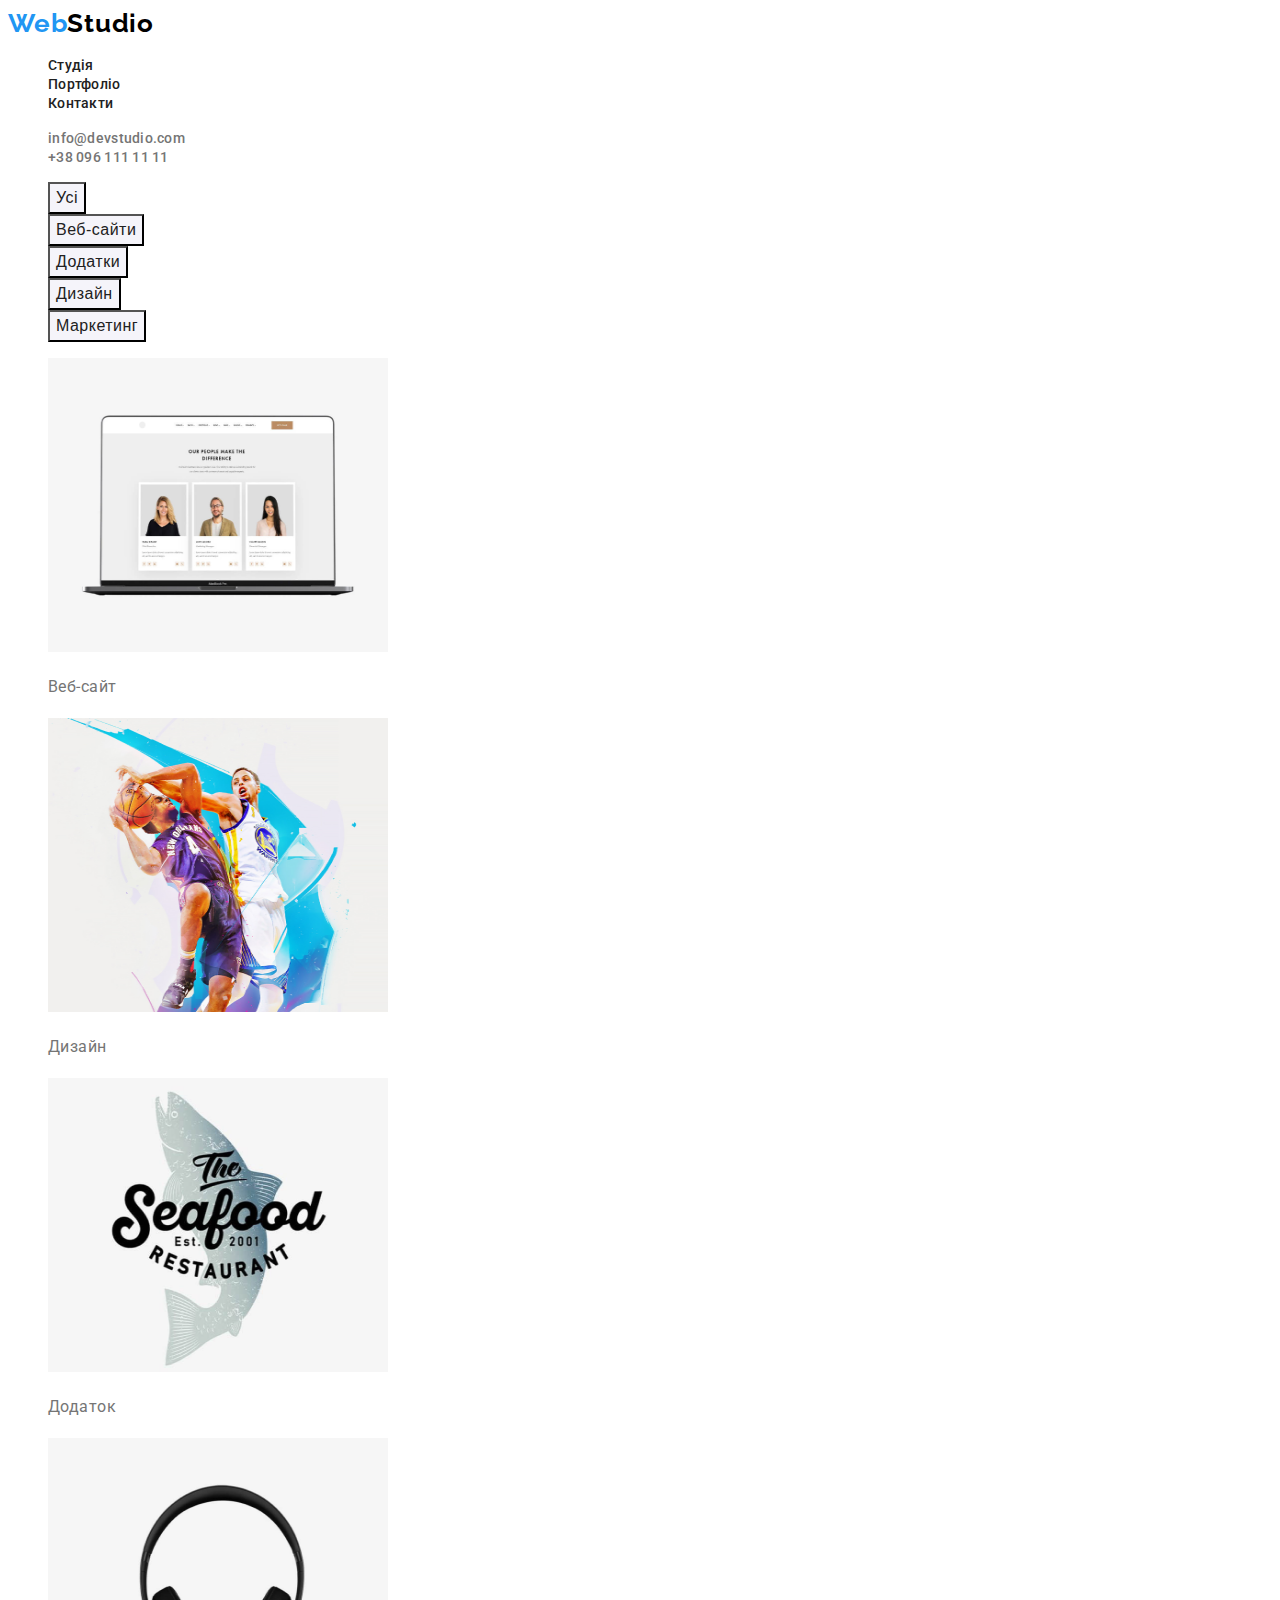
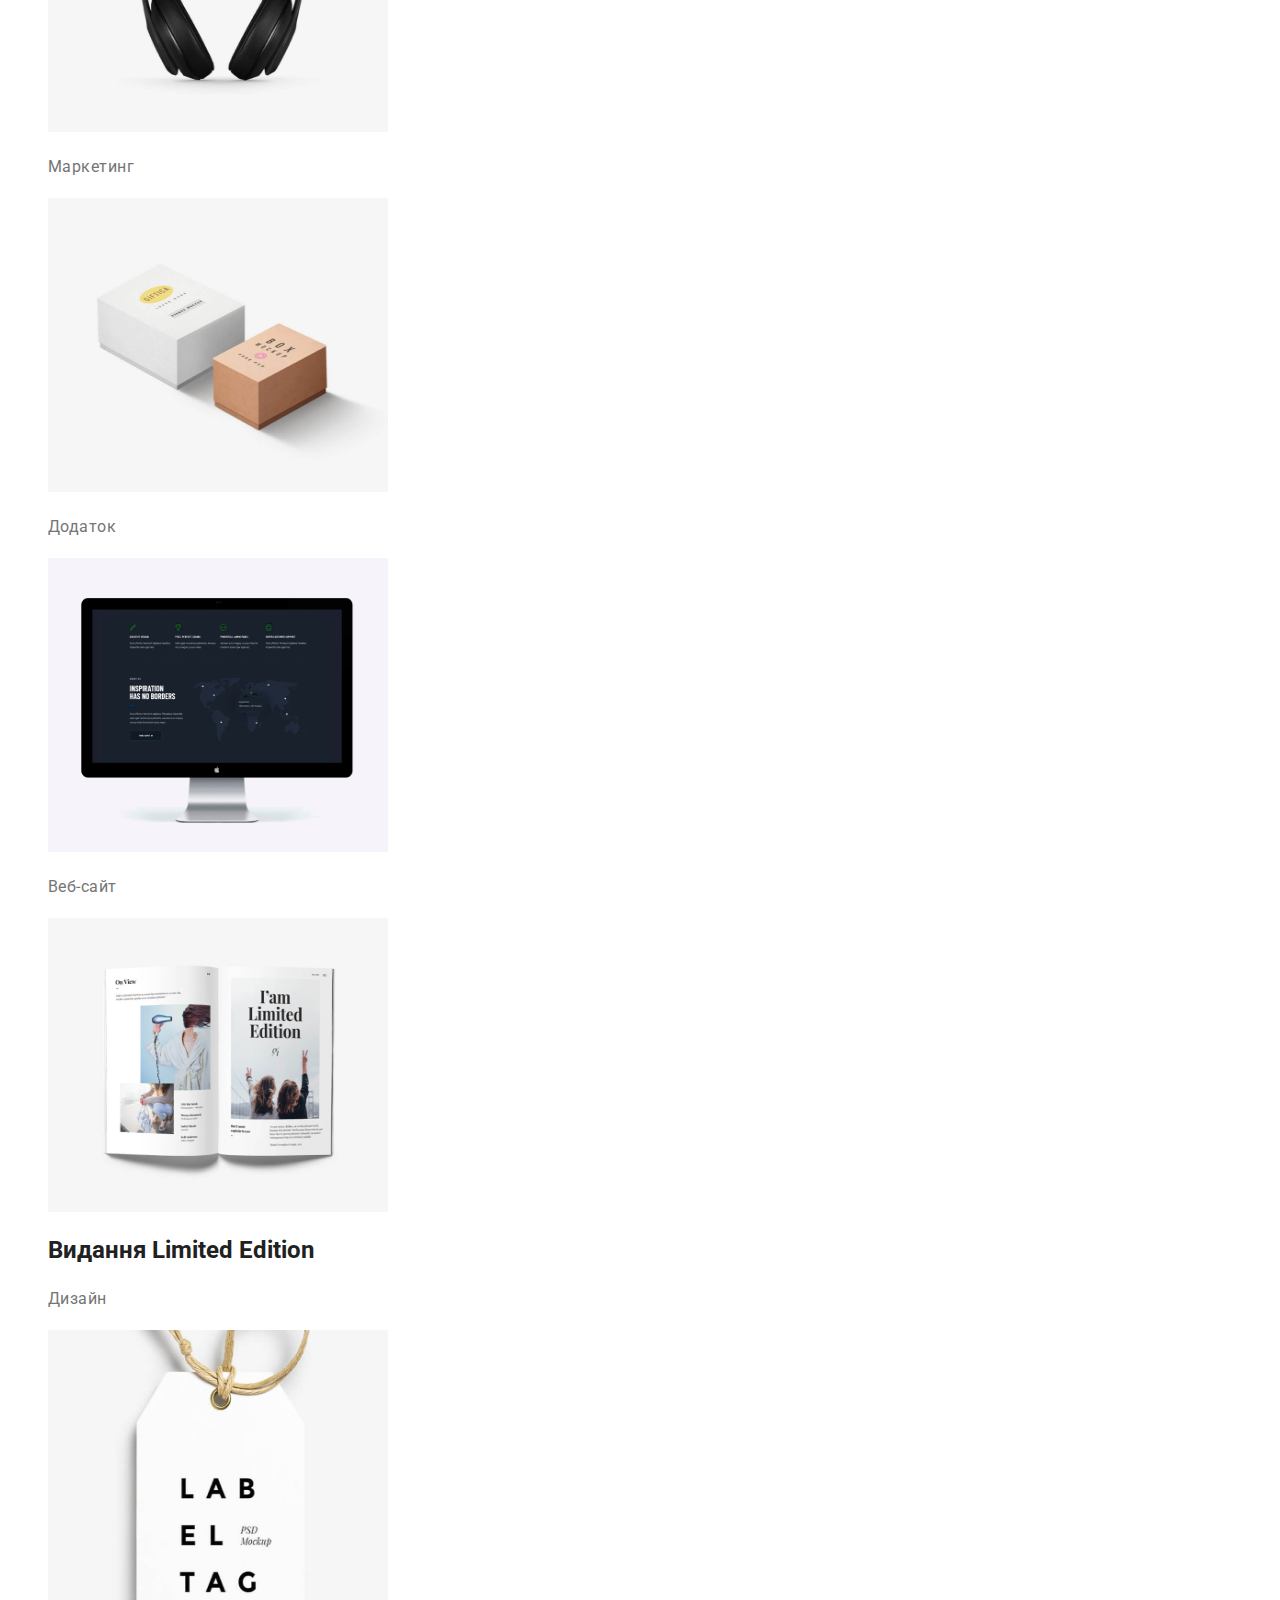
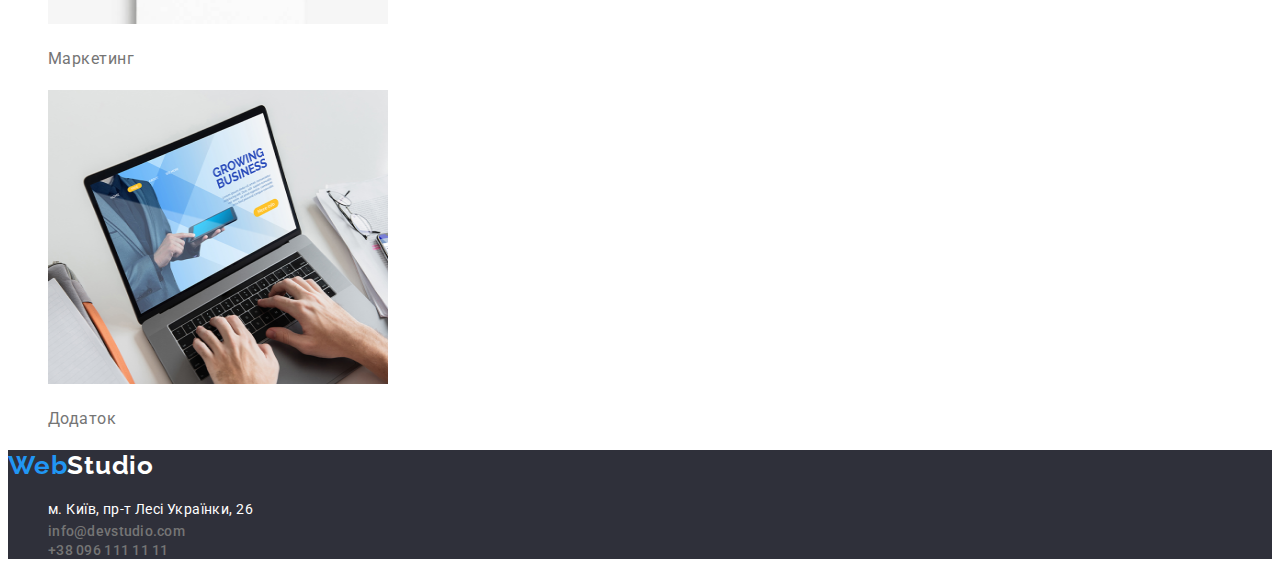
==== portfolio.html @ e8f5bea4 "додана домашка 2" ====
<!DOCTYPE html>
<html lang="en">
<head>
    <meta charset="UTF-8">
    <meta http-equiv="X-UA-Compatible" content="IE=edge">
    <meta name="viewport" content="width=device-width, initial-scale=1.0">
    <title>Портфоліо</title>
    <!-- fonts -->
    <link rel="preconnect" href="https://fonts.googleapis.com">
    <link rel="preconnect" href="https://fonts.gstatic.com" crossorigin>
    <link href="https://fonts.googleapis.com/css2?family=Raleway:wght@700&family=Roboto:wght@400;500;700;900&display=swap" rel="stylesheet">
    <link rel="stylesheet" href="./css/styles.css">
</head>
<body>
    <header class="header">
        <a href="https://google.com" class="logo"> <span class="logo-special">Web</span>Studio</a>

<nav>
    <ul class="nav">
    <li class="nav-item"><a href="./index.html" class="nav-link">Студія</a></li>
    <li class="nav-item"><a href="./portfolio.html" class="nav-link">Портфоліо</a></li>
    <li class="nav-item"><a href="#Портфоліо" class="nav-link">Контакти</a></li>
</ul>
</nav>
<ul>
    <li class="contact-item"><a href="mailto:info@devstudio.com" class="contact">info@devstudio.com</a></li>
    <li class="contact-item"><a href="tel:+380961111111" class="contact">+38 096 111 11 11</a></li>
</ul>
    </header>

    <!--кнопки портфолио -->
<main>
<h1 class="portfolio-title">portfolio</h1>
<section>
    <ul class="portfolio-btn-list">
        <li> <button type="button" class="portfolio-btn" >Усі</button></li>
        <li> <button type="button" class="portfolio-btn" >Веб-сайти</button></li>
        <li> <button type="button" class="portfolio-btn" >Додатки</button></li>
        <li> <button type="button" class="portfolio-btn" >Дизайн</button></li>
        <li> <button type="button" class="portfolio-btn" >Маркетинг</button></li>
    </ul>

    <!-- список елементів порфоліо -->
    <ul class="portfolio-list">
        <li> <img src="./image/portfolio/img-pf-1.png" alt="ноубук зі списком працівників"
        width="340"
        height="294">
        <h2 class="portfolio-title">Технокряк</h2>
        <p class="portfolio-text">Веб-сайт</p>
    </li>
    <li> <img src="./image/portfolio/img-pf-2.png" alt="графіті, на якому грають в баскетдол"
        width="340"
        height="294">
        <h2 class="portfolio-title">Постер New Orlean vs Golden Star</h2>
        <p class="portfolio-text">Дизайн</p>
    </li>
    <li> <img src="./image/portfolio/img-pf-3.png" alt="логотив ресторану"
        width="340"
        height="294">
        <h2 class="portfolio-title">Ресторан Seafood</h2>
        <p class="portfolio-text">Додаток</p>
    </li>
    <li> <img src="./image/portfolio/img-pf-4.png" alt="зображення навушників"
        width="340"
        height="294">
        <h2 class="portfolio-title">Проєкт Prime</h2>
        <p class="portfolio-text">Маркетинг</p>
    </li>
    <li> <img src="./image/portfolio/img-pf-5.png" alt="зображення коробок"
        width="340"
        height="294">
        <h2 class="portfolio-title">Проєкт Boxes</h2>
        <p class="portfolio-text">Додаток</p>
    </li>
    <li> <img src="./image/portfolio/img-pf-6.png" alt="зображення монтітору"
        width="340"
        height="294">
        <h2 class="portfolio-title">Inspiration has no Borders</h2>
        <p class="portfolio-text">Веб-сайт</p>
    </li>
    <li> <img src="./image/portfolio/img-pf-7.png" alt="зображення відкритої книги"
        width="340"
        height="294">
        <h2>Видання Limited Edition</h2>
        <p class="portfolio-text">Дизайн</p>
    </li>
    <li> <img src="./image/portfolio/img-pf-8.png" alt="зображення рекламної бірки компанії"
        width="340"
        height="294">
        <h2 class="portfolio-title">Проєкт LAB</h2>
        <p class="portfolio-text">Маркетинг</p>
    </li>
    <li> <img src="./image/portfolio/img-pf-9.png" alt="зображення ноутбуку, на якому друкують текст"
        width="340"
        height="294">
        <h2 class="portfolio-title">Growing Business</h2>
        <p class="portfolio-text">Додаток</p>
    </li>
    </ul>
</section>
</main>

<footer class="footer">
         <a href="https://google.com" class="footer-logo"> <span class="footer-logo-special">Web</span>Studio</a>
        <address>
            <ul>
                <li class="adress-link"><a href="https://goo.gl/maps/S9NoAvMrSEG1ty5cA" target="_blank" rel="noopener noreferrer" class="adress">м. Київ, пр-т Лесі Українки, 26</a>
                </li>
                <li class="contact-item"><a href="mailto:info@devstudio.com" class="contact">info@devstudio.com</a>
                </li>
                <li class="contact-item"><a href="tel:+380961111111" class="contact">+38 096 111 11 11</a>
                </li>
            </ul>
        </address>
    </footer>
</body>
</html>
---- css/styles.css ----
/* main-tx-color: #212121 */
/* main-font: Roboto */
/* цвет фона #FFFFFF */
/* вторичный цвет фона #F5F4FA */
/* цвет основного текста #212121 */
/* цвет второстепенного текста #757575 */
/* акцент #2196F3 */
/* main font */

:root{
    --main-fonts:Roboto, sans-serif;
    --main-text-color:#212121;
    --secondary-text-color:#757575;
    --accent-color:#2196F3;
    --background-color:#ffffff;
    --secondary-background-color:#F5F4FA;
    --background-accent-color: #2F303A;
}


body {
    font-family: var(--main-fonts);
    color: var(--main-text-color);
    background-color: var(--background-color);
}

/* header */
.header {
}

.logo {
    text-decoration: none;
    font-family: Raleway;
    font-weight: 700;
    font-size: 26px;
    line-height: 31px;
    letter-spacing: 0.03em;
    color: #000000;
}
.logo-special {
    color: var(--accent-color);

}

.nav-item {
    list-style-type:none;
}

.nav-link {
    color: var(--main-text-color);
    text-decoration: none;
    font-weight: 500;
    font-size: 14px;
    line-height: 16px;
    letter-spacing: 0.02em;    
}

.nav-link:hover, :focus {
    color: var(--accent-color);
}

.contact-item {
    list-style-type: none;
}

.contact {
    color: var(--secondary-text-color);
    text-decoration: none;
    font-style: normal;
    font-weight: 500;
    font-size: 14px;
    line-height: 16px;
    letter-spacing: 0.02em;


}

.contact:hover, :focus {
    color: var(--accent-color);
}

/* hero */
.section-hero {
    background-color: var(--background-accent-color);
}

.hero-text {
    font-weight: 900;
    font-size: 44px;
    line-height: 60px;
    text-align: center;
    letter-spacing: 0.06em;
    text-transform: uppercase;
    color: #FFFFFF;
}

.hero-btn {
    cursor: pointer;
    font-weight: 700;
    font-size: 16px;
    line-height: 30px;
    display: flex;
    align-items: center;
    text-align: center;
    letter-spacing: 0.06em;
    color: #FFFFFF;
    background-color: var(--accent-color);
}


/*feature*/

.feature-title {
    position: absolute;
    width: 1px;
    height: 1px;
    margin: -1px;
    border: 0;
    padding: 0;
    white-space: nowrap;
    clip-path: inset(100%);
    clip: rect(0 0 0 0);
    overflow: hidden;
}

.feature-list {
    list-style-type: none;
}

.feature-item {
    font-weight: 700;
    font-size: 14px;
    line-height: 16px;
    letter-spacing: 0.03em;
    text-transform: uppercase;
}

.feature-text {
    color: var(--secondary-text-color);
    font-size: 14px;
    line-height: 24px;
    letter-spacing: 0.03em;
}

/* about */
.about {
}

.about-title {
    font-weight: 700;
    font-size: 36px;
    line-height: 42px;
    text-align: center;
    letter-spacing: 0.03em;
}

.about-list {
    list-style-type:none;
}

/* team */
.team {
    background-color: var(--secondary-background-color);
}

.team-title {
    font-weight: 700;
    font-size: 36px;
    line-height: 42px;
    text-align: center;
    letter-spacing: 0.03em;
}
.team-list {
    list-style-type:none;

}

.team-item {
}

.team-name {
    font-style: normal;
    font-weight: 500;
    font-size: 16px;
    line-height: 19px;
    text-align: center;
    letter-spacing: 0.03em;
}

.team-job{
    color: var(--secondary-text-color);
    font-family: 'Roboto';
    font-size: 16px;
    line-height: 19px;
    text-align: center;
    letter-spacing: 0.03em;
}

/* footer */

.footer {
    background-color: var(--background-accent-color);
}

.footer-logo {
    text-decoration: none;
    font-family: Raleway;
    font-style: normal;
    font-weight: 700;
    font-size: 26px;
    line-height: 31px;
    letter-spacing: 0.03em;
    color: #FFFFFF;
}
.footer-logo-special {
    color: var(--accent-color);
}

.adress-link {
    list-style-type:none;

}

.adress {
    text-decoration: none;
    font-style: normal;
    font-weight: 400;
    font-size: 14px;
    line-height: 24px;
    letter-spacing: 0.03em;
    color: #FFFFFF;
}

/* portfolio */

.portfolio-title {
    position: absolute;
    width: 1px;
    height: 1px;
    margin: -1px;
    border: 0;
    padding: 0;
    white-space: nowrap;
    clip-path: inset(100%);
    clip: rect(0 0 0 0);
    overflow: hidden;
}


/* кнопки портфолио */

.portfolio-btn-list {
    list-style-type:none;
}

.portfolio-btn {
    cursor: pointer;
    background-color: #F5F4FA;
    color: var(--main-text-color);
    font-weight: 500;
    font-size: 16px;
    line-height: 26px;
    text-align: center;
    letter-spacing: 0.03em;
}

.portfolio-btn:hover, :focus {
    background-color: var(--accent-color);
}

/* список елементів порфоліо */

.portfolio-list {
    list-style-type: none;
}

.portfolio-title {
    color: var(--main-text-color);
    font-weight: 700;
    font-size: 18px;
    line-height: 36px;
    letter-spacing: 0.06em;

}

.portfolio-text {
    color: var(--secondary-text-color);
    font-size: 16px;
    line-height: 30px;
    letter-spacing: 0.03em;
}
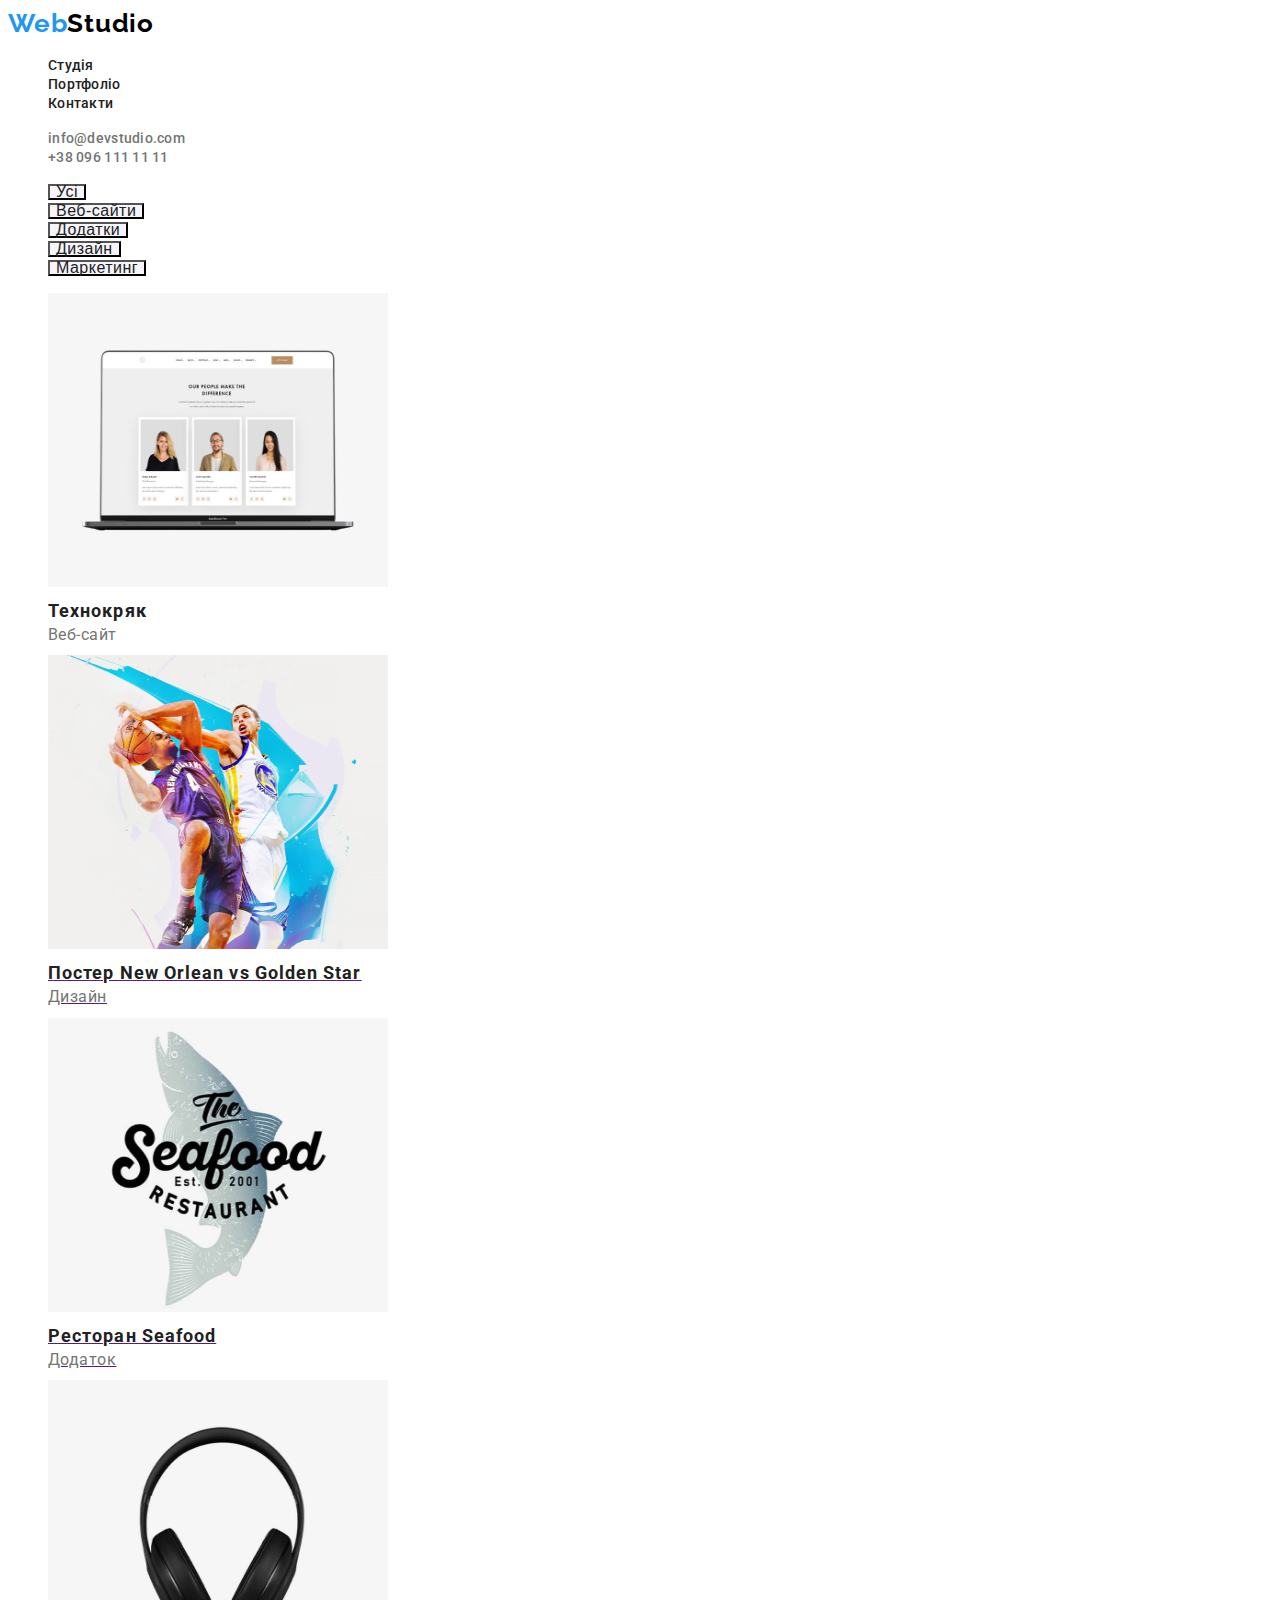
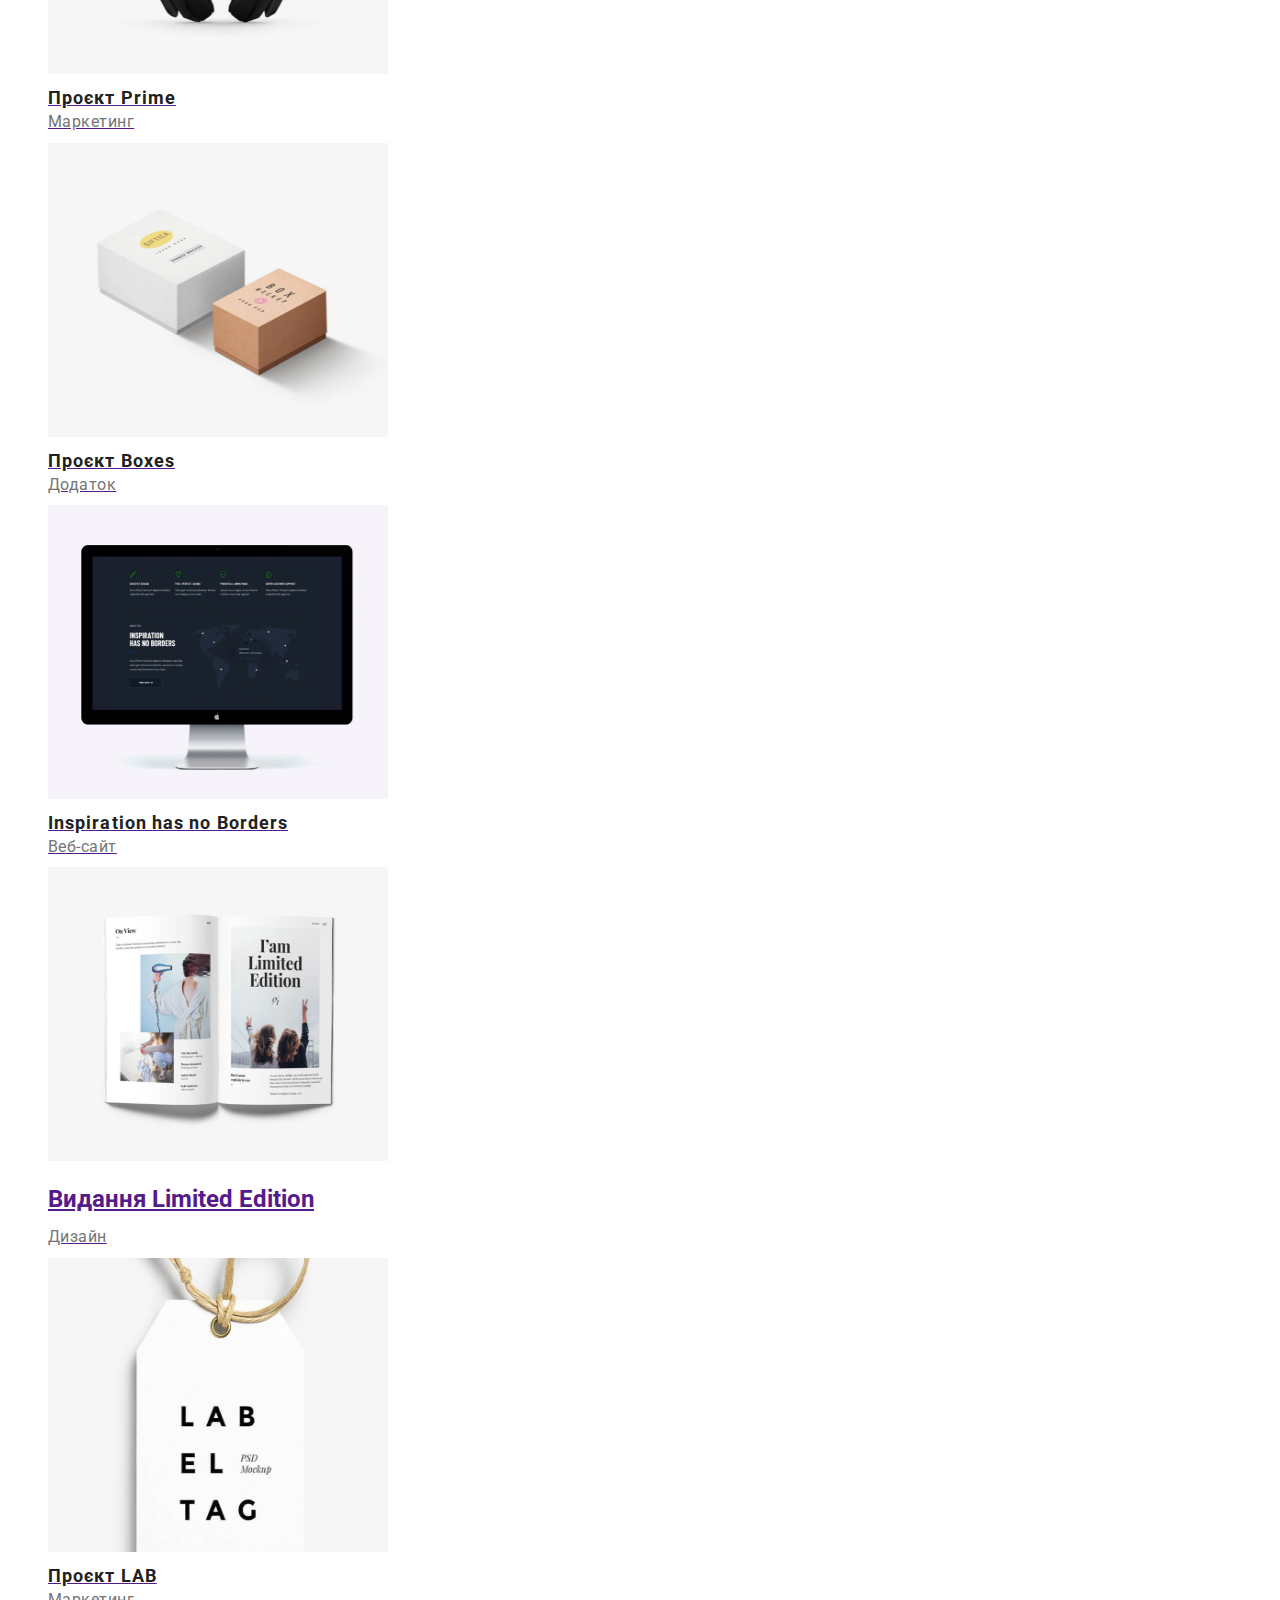
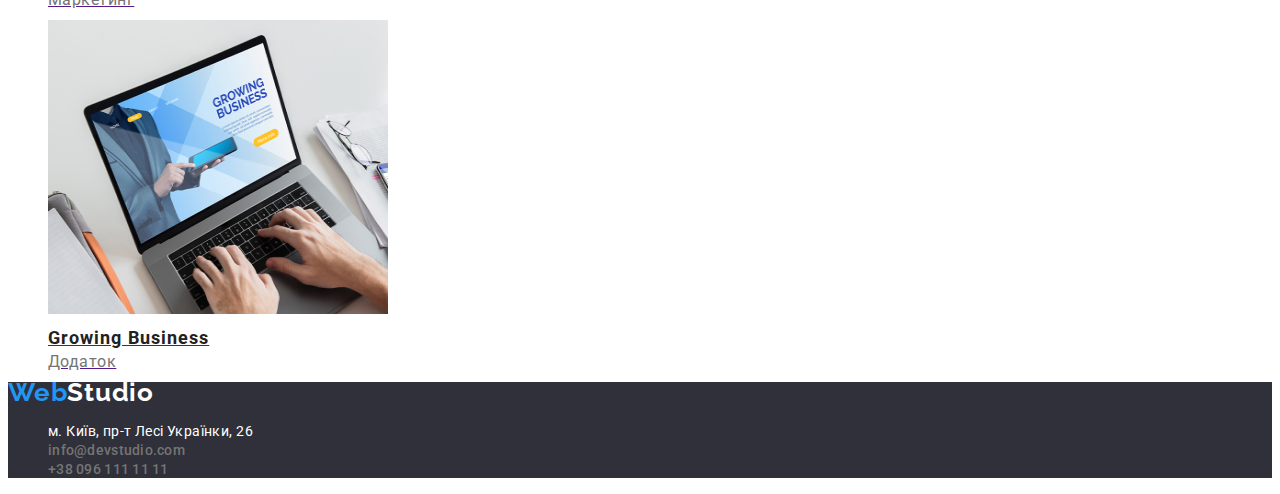
==== commit 96530c98: "hw-2" ====
--- a/portfolio.html
+++ b/portfolio.html
@@ -30,8 +30,9 @@
 
     <!--кнопки портфолио -->
 <main>
-<h1 class="portfolio-title">portfolio</h1>
+
 <section>
+<h1 class="portfolio-title-hero">portfolio</h1>
     <ul class="portfolio-btn-list">
         <li> <button type="button" class="portfolio-btn" >Усі</button></li>
         <li> <button type="button" class="portfolio-btn" >Веб-сайти</button></li>
@@ -41,60 +42,60 @@
     </ul>
 
     <!-- список елементів порфоліо -->
-    <ul class="portfolio-list">
-        <li> <img src="./image/portfolio/img-pf-1.png" alt="ноубук зі списком працівників"
+    <ul class="portfolio-list"> 
+        <li> <a href="" class="portfolio-link"><img src="./image/portfolio/img-pf-1.png" alt="ноубук зі списком працівників"
         width="340"
         height="294">
         <h2 class="portfolio-title">Технокряк</h2>
-        <p class="portfolio-text">Веб-сайт</p>
+        <p class="portfolio-text">Веб-сайт</p></a>
     </li>
-    <li> <img src="./image/portfolio/img-pf-2.png" alt="графіті, на якому грають в баскетдол"
+    <li> <a href=""><img src="./image/portfolio/img-pf-2.png" alt="графіті, на якому грають в баскетдол"
         width="340"
         height="294">
         <h2 class="portfolio-title">Постер New Orlean vs Golden Star</h2>
-        <p class="portfolio-text">Дизайн</p>
+        <p class="portfolio-text">Дизайн</p></a>
     </li>
-    <li> <img src="./image/portfolio/img-pf-3.png" alt="логотив ресторану"
+    <li> <a href=""><img src="./image/portfolio/img-pf-3.png" alt="логотив ресторану"
         width="340"
         height="294">
         <h2 class="portfolio-title">Ресторан Seafood</h2>
-        <p class="portfolio-text">Додаток</p>
+        <p class="portfolio-text">Додаток</p></a>
     </li>
-    <li> <img src="./image/portfolio/img-pf-4.png" alt="зображення навушників"
+    <li> <a href=""><img src="./image/portfolio/img-pf-4.png" alt="зображення навушників"
         width="340"
         height="294">
         <h2 class="portfolio-title">Проєкт Prime</h2>
-        <p class="portfolio-text">Маркетинг</p>
+        <p class="portfolio-text">Маркетинг</p></a>
     </li>
-    <li> <img src="./image/portfolio/img-pf-5.png" alt="зображення коробок"
+    <li> <a href=""><img src="./image/portfolio/img-pf-5.png" alt="зображення коробок"
         width="340"
         height="294">
         <h2 class="portfolio-title">Проєкт Boxes</h2>
-        <p class="portfolio-text">Додаток</p>
+        <p class="portfolio-text">Додаток</p></a>
     </li>
-    <li> <img src="./image/portfolio/img-pf-6.png" alt="зображення монтітору"
+    <li> <a href=""><img src="./image/portfolio/img-pf-6.png" alt="зображення монтітору"
         width="340"
         height="294">
         <h2 class="portfolio-title">Inspiration has no Borders</h2>
-        <p class="portfolio-text">Веб-сайт</p>
+        <p class="portfolio-text">Веб-сайт</p></a>
     </li>
-    <li> <img src="./image/portfolio/img-pf-7.png" alt="зображення відкритої книги"
+    <li> <a href=""><img src="./image/portfolio/img-pf-7.png" alt="зображення відкритої книги"
         width="340"
         height="294">
         <h2>Видання Limited Edition</h2>
-        <p class="portfolio-text">Дизайн</p>
+        <p class="portfolio-text">Дизайн</p></a>
     </li>
-    <li> <img src="./image/portfolio/img-pf-8.png" alt="зображення рекламної бірки компанії"
+    <li> <a href=""><img src="./image/portfolio/img-pf-8.png" alt="зображення рекламної бірки компанії"
         width="340"
         height="294">
         <h2 class="portfolio-title">Проєкт LAB</h2>
-        <p class="portfolio-text">Маркетинг</p>
+        <p class="portfolio-text">Маркетинг</p></a>
     </li>
-    <li> <img src="./image/portfolio/img-pf-9.png" alt="зображення ноутбуку, на якому друкують текст"
+    <li> <a href=""><img src="./image/portfolio/img-pf-9.png" alt="зображення ноутбуку, на якому друкують текст"
         width="340"
         height="294">
         <h2 class="portfolio-title">Growing Business</h2>
-        <p class="portfolio-text">Додаток</p>
+        <p class="portfolio-text">Додаток</p></a>
     </li>
     </ul>
 </section>
--- a/css/styles.css
+++ b/css/styles.css
@@ -33,7 +33,7 @@
     font-family: Raleway;
     font-weight: 700;
     font-size: 26px;
-    line-height: 31px;
+    line-height: 1.19;
     letter-spacing: 0.03em;
     color: #000000;
 }
@@ -45,19 +45,23 @@
 .nav-item {
     list-style-type:none;
 }
+
 
 .nav-link {
     color: var(--main-text-color);
     text-decoration: none;
     font-weight: 500;
     font-size: 14px;
-    line-height: 16px;
+    line-height: 1.14;
     letter-spacing: 0.02em;    
 }
 
-.nav-link:hover, :focus {
-    color: var(--accent-color);
-}
+.nav-link:hover,
+.nav-link:focus,
+.nav-link:active {
+    color: var(--accent-color);
+}
+
 
 .contact-item {
     list-style-type: none;
@@ -69,13 +73,14 @@
     font-style: normal;
     font-weight: 500;
     font-size: 14px;
-    line-height: 16px;
+    line-height: 1.14;
     letter-spacing: 0.02em;
 
 
 }
 
-.contact:hover, :focus {
+.contact:hover, 
+.contact:focus {
     color: var(--accent-color);
 }
 
@@ -87,7 +92,7 @@
 .hero-text {
     font-weight: 900;
     font-size: 44px;
-    line-height: 60px;
+    line-height: 1.36;
     text-align: center;
     letter-spacing: 0.06em;
     text-transform: uppercase;
@@ -98,7 +103,7 @@
     cursor: pointer;
     font-weight: 700;
     font-size: 16px;
-    line-height: 30px;
+    line-height: 1.8;
     display: flex;
     align-items: center;
     text-align: center;
@@ -130,7 +135,7 @@
 .feature-item {
     font-weight: 700;
     font-size: 14px;
-    line-height: 16px;
+    line-height: 1.14;
     letter-spacing: 0.03em;
     text-transform: uppercase;
 }
@@ -138,7 +143,7 @@
 .feature-text {
     color: var(--secondary-text-color);
     font-size: 14px;
-    line-height: 24px;
+    line-height: 0.58;
     letter-spacing: 0.03em;
 }
 
@@ -149,7 +154,7 @@
 .about-title {
     font-weight: 700;
     font-size: 36px;
-    line-height: 42px;
+    line-height: 1.16;
     text-align: center;
     letter-spacing: 0.03em;
 }
@@ -166,7 +171,7 @@
 .team-title {
     font-weight: 700;
     font-size: 36px;
-    line-height: 42px;
+    line-height: 0.85;
     text-align: center;
     letter-spacing: 0.03em;
 }
@@ -182,7 +187,7 @@
     font-style: normal;
     font-weight: 500;
     font-size: 16px;
-    line-height: 19px;
+    line-height: 0.84;
     text-align: center;
     letter-spacing: 0.03em;
 }
@@ -191,7 +196,7 @@
     color: var(--secondary-text-color);
     font-family: 'Roboto';
     font-size: 16px;
-    line-height: 19px;
+    line-height: 0.84;
     text-align: center;
     letter-spacing: 0.03em;
 }
@@ -208,7 +213,7 @@
     font-style: normal;
     font-weight: 700;
     font-size: 26px;
-    line-height: 31px;
+    line-height: 0.83;
     letter-spacing: 0.03em;
     color: #FFFFFF;
 }
@@ -220,20 +225,26 @@
     list-style-type:none;
 
 }
+
 
 .adress {
     text-decoration: none;
     font-style: normal;
     font-weight: 400;
     font-size: 14px;
-    line-height: 24px;
+    line-height: 0.58;
     letter-spacing: 0.03em;
     color: #FFFFFF;
 }
 
+.adress:focus,
+.adress:hover {
+    color: var(--accent-color);
+}
+
 /* portfolio */
 
-.portfolio-title {
+.portfolio-title-hero {
     position: absolute;
     width: 1px;
     height: 1px;
@@ -243,13 +254,14 @@
     white-space: nowrap;
     clip-path: inset(100%);
     clip: rect(0 0 0 0);
-    overflow: hidden;
+   overflow: hidden;
 }
 
 
 /* кнопки портфолио */
 
 .portfolio-btn-list {
+    font-family: inherit;
     list-style-type:none;
 }
 
@@ -259,33 +271,41 @@
     color: var(--main-text-color);
     font-weight: 500;
     font-size: 16px;
-    line-height: 26px;
-    text-align: center;
-    letter-spacing: 0.03em;
-}
-
-.portfolio-btn:hover, :focus {
+    line-height: 0.61;
+    text-align: center;
+    letter-spacing: 0.03em;
+}
+
+.portfolio-btn:hover,
+.portfolio-btn:focus {
     background-color: var(--accent-color);
+    color: #fff;
 }
 
 /* список елементів порфоліо */
+
+.portfolio-link{
+    text-decoration: none;
+}
 
 .portfolio-list {
     list-style-type: none;
 }
 
 .portfolio-title {
+    text-decoration: none;
     color: var(--main-text-color);
     font-weight: 700;
     font-size: 18px;
-    line-height: 36px;
+    line-height: 0.5;
     letter-spacing: 0.06em;
 
 }
 
 .portfolio-text {
+    text-decoration: none ;
     color: var(--secondary-text-color);
     font-size: 16px;
-    line-height: 30px;
-    letter-spacing: 0.03em;
-}
+    line-height: 0.53;
+    letter-spacing: 0.03em;
+}
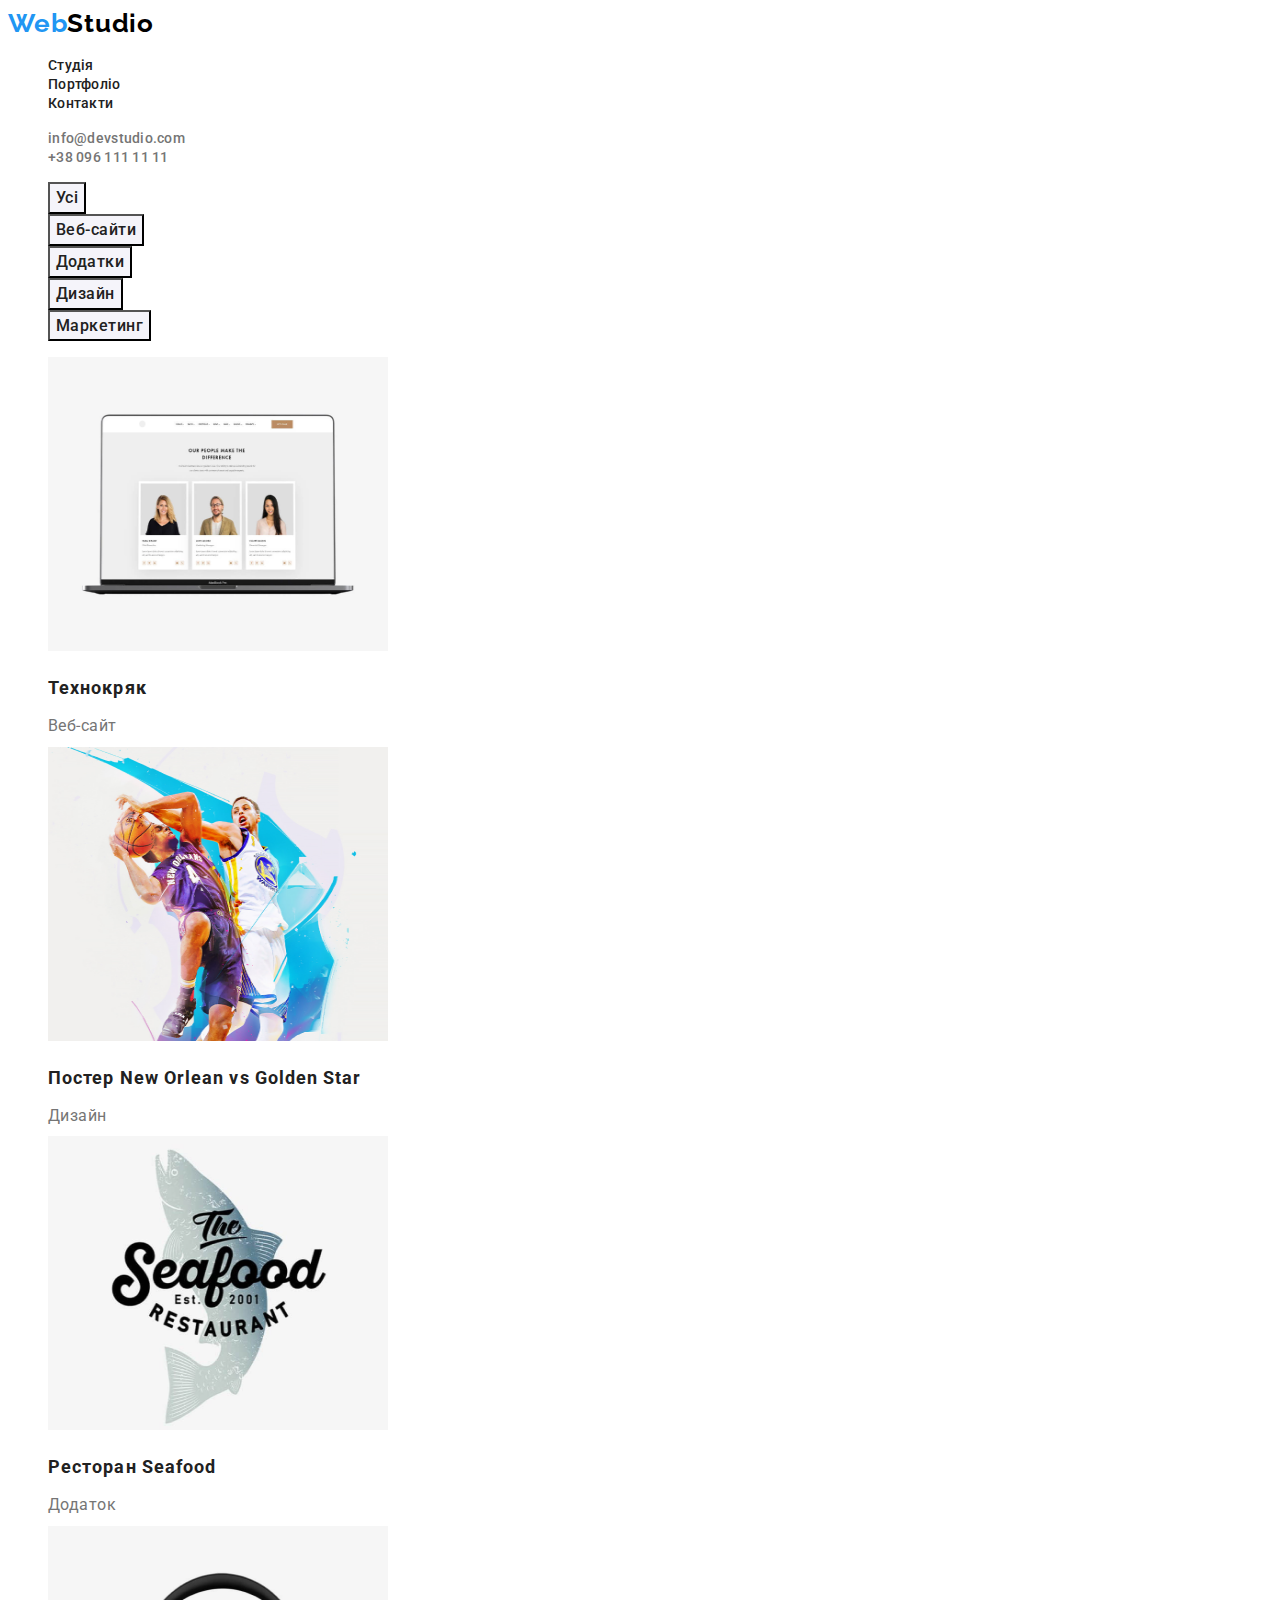
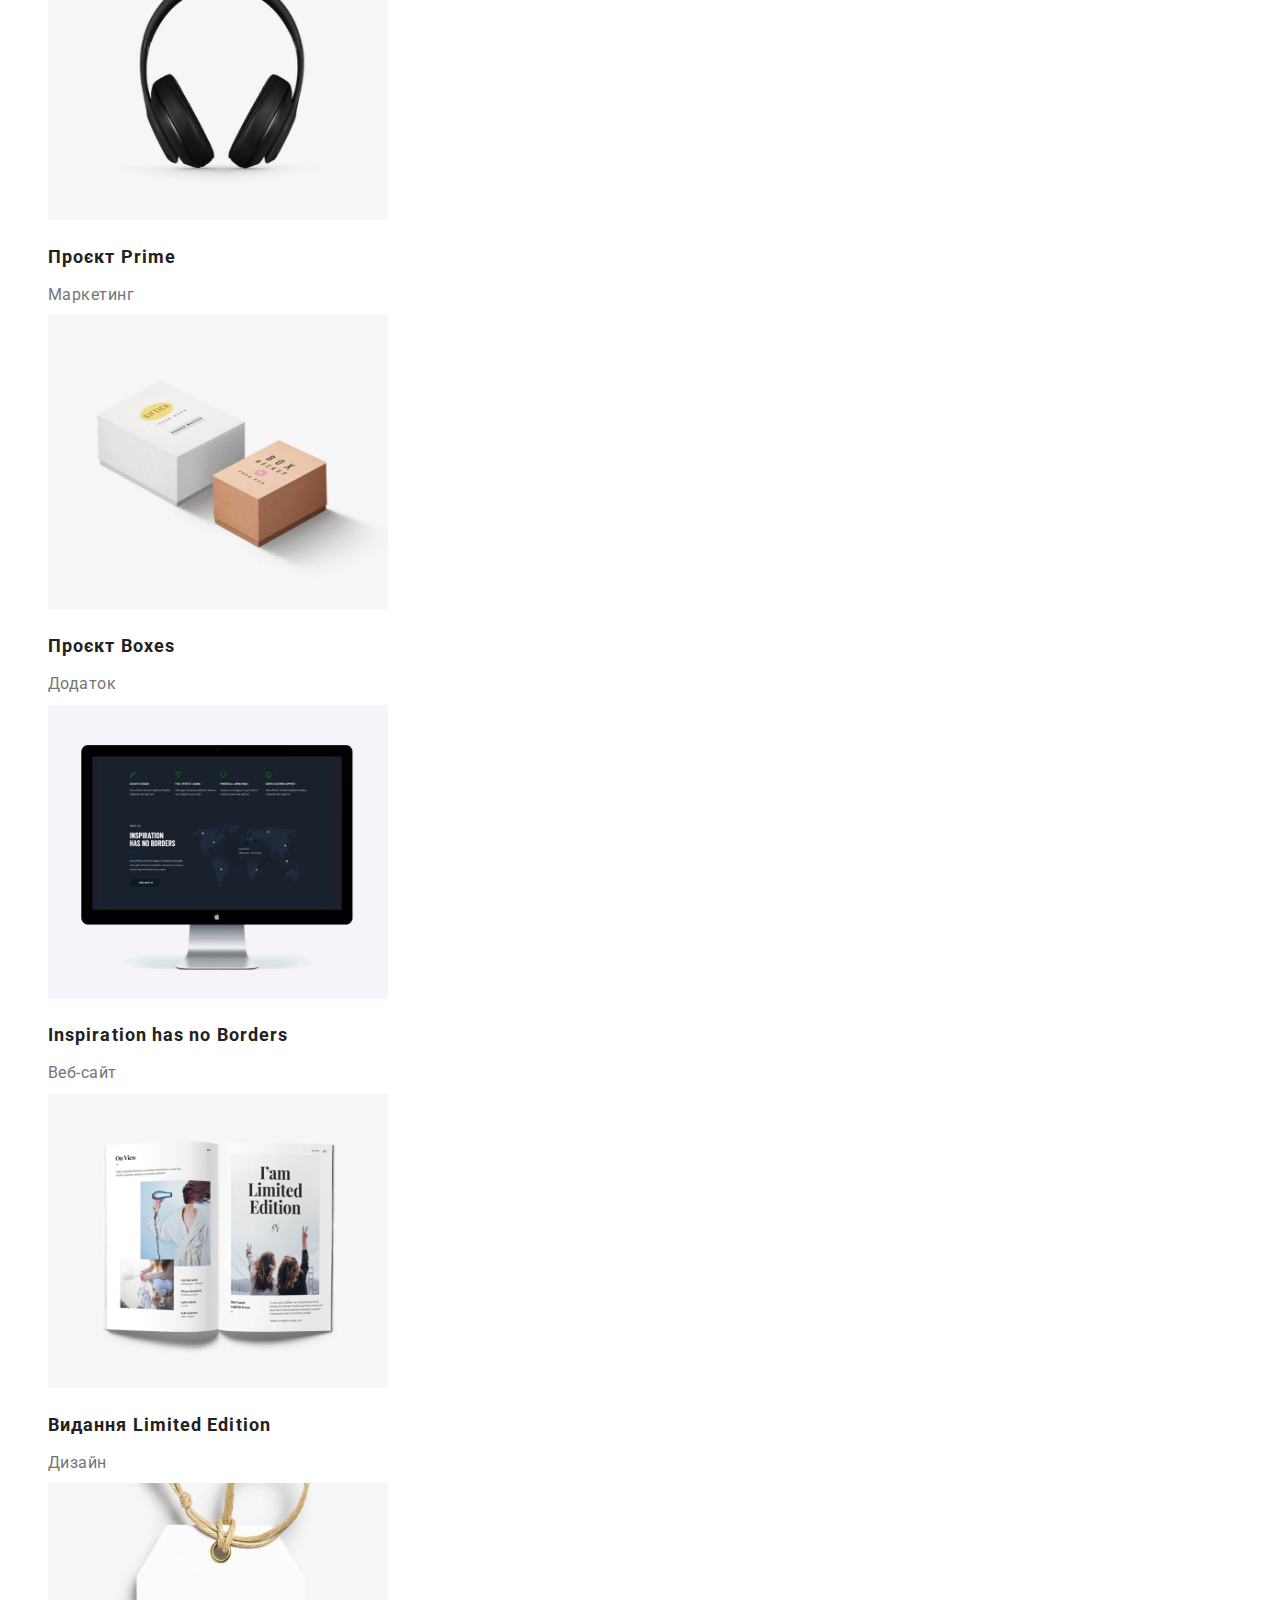
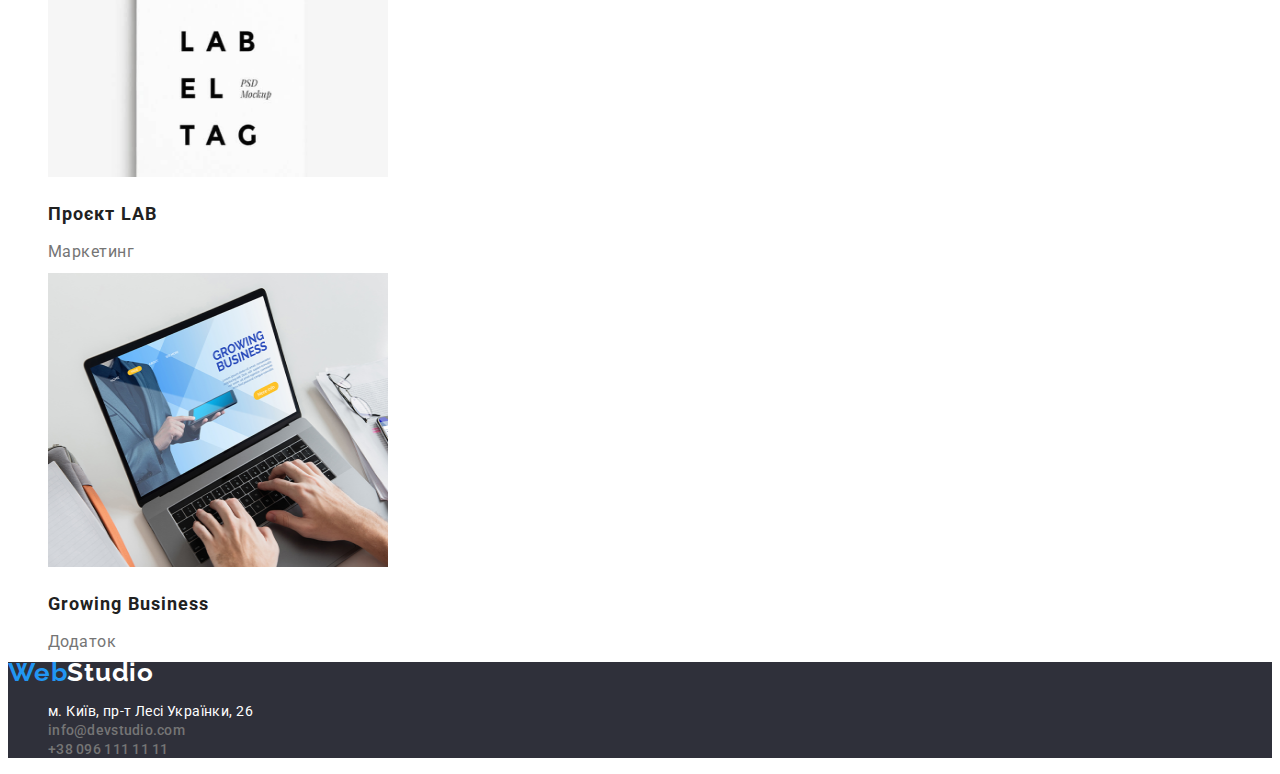
==== commit d9f2ce53: "домашка" ====
--- a/portfolio.html
+++ b/portfolio.html
@@ -49,49 +49,49 @@
         <h2 class="portfolio-title">Технокряк</h2>
         <p class="portfolio-text">Веб-сайт</p></a>
     </li>
-    <li> <a href=""><img src="./image/portfolio/img-pf-2.png" alt="графіті, на якому грають в баскетдол"
+    <li> <a href="" class="portfolio-link" ><img src="./image/portfolio/img-pf-2.png" alt="графіті, на якому грають в баскетдол"
         width="340"
         height="294">
         <h2 class="portfolio-title">Постер New Orlean vs Golden Star</h2>
         <p class="portfolio-text">Дизайн</p></a>
     </li>
-    <li> <a href=""><img src="./image/portfolio/img-pf-3.png" alt="логотив ресторану"
+    <li> <a href="" class="portfolio-link"><img src="./image/portfolio/img-pf-3.png" alt="логотив ресторану"
         width="340"
         height="294">
         <h2 class="portfolio-title">Ресторан Seafood</h2>
         <p class="portfolio-text">Додаток</p></a>
     </li>
-    <li> <a href=""><img src="./image/portfolio/img-pf-4.png" alt="зображення навушників"
+    <li> <a href="" class="portfolio-link"><img src="./image/portfolio/img-pf-4.png" alt="зображення навушників"
         width="340"
         height="294">
         <h2 class="portfolio-title">Проєкт Prime</h2>
         <p class="portfolio-text">Маркетинг</p></a>
     </li>
-    <li> <a href=""><img src="./image/portfolio/img-pf-5.png" alt="зображення коробок"
+    <li> <a href="" class="portfolio-link"><img src="./image/portfolio/img-pf-5.png" alt="зображення коробок"
         width="340"
         height="294">
         <h2 class="portfolio-title">Проєкт Boxes</h2>
         <p class="portfolio-text">Додаток</p></a>
     </li>
-    <li> <a href=""><img src="./image/portfolio/img-pf-6.png" alt="зображення монтітору"
+    <li> <a href="" class="portfolio-link"><img src="./image/portfolio/img-pf-6.png" alt="зображення монтітору"
         width="340"
         height="294">
         <h2 class="portfolio-title">Inspiration has no Borders</h2>
         <p class="portfolio-text">Веб-сайт</p></a>
     </li>
-    <li> <a href=""><img src="./image/portfolio/img-pf-7.png" alt="зображення відкритої книги"
+    <li> <a href="" class="portfolio-link"><img src="./image/portfolio/img-pf-7.png" alt="зображення відкритої книги"
         width="340"
         height="294">
-        <h2>Видання Limited Edition</h2>
+        <h2 class="portfolio-title">Видання Limited Edition</h2>
         <p class="portfolio-text">Дизайн</p></a>
     </li>
-    <li> <a href=""><img src="./image/portfolio/img-pf-8.png" alt="зображення рекламної бірки компанії"
+    <li> <a href="" class="portfolio-link"><img src="./image/portfolio/img-pf-8.png" alt="зображення рекламної бірки компанії"
         width="340"
         height="294">
         <h2 class="portfolio-title">Проєкт LAB</h2>
         <p class="portfolio-text">Маркетинг</p></a>
     </li>
-    <li> <a href=""><img src="./image/portfolio/img-pf-9.png" alt="зображення ноутбуку, на якому друкують текст"
+    <li> <a href="" class="portfolio-link"><img src="./image/portfolio/img-pf-9.png" alt="зображення ноутбуку, на якому друкують текст"
         width="340"
         height="294">
         <h2 class="portfolio-title">Growing Business</h2>
--- a/css/styles.css
+++ b/css/styles.css
@@ -254,24 +254,24 @@
     white-space: nowrap;
     clip-path: inset(100%);
     clip: rect(0 0 0 0);
-   overflow: hidden;
+    overflow: hidden;
 }
 
 
 /* кнопки портфолио */
 
 .portfolio-btn-list {
+    list-style-type:none;
+}
+
+.portfolio-btn {
     font-family: inherit;
-    list-style-type:none;
-}
-
-.portfolio-btn {
     cursor: pointer;
     background-color: #F5F4FA;
     color: var(--main-text-color);
     font-weight: 500;
     font-size: 16px;
-    line-height: 0.61;
+    line-height: 1.62;
     text-align: center;
     letter-spacing: 0.03em;
 }
@@ -297,7 +297,7 @@
     color: var(--main-text-color);
     font-weight: 700;
     font-size: 18px;
-    line-height: 0.5;
+    line-height: 2;
     letter-spacing: 0.06em;
 
 }
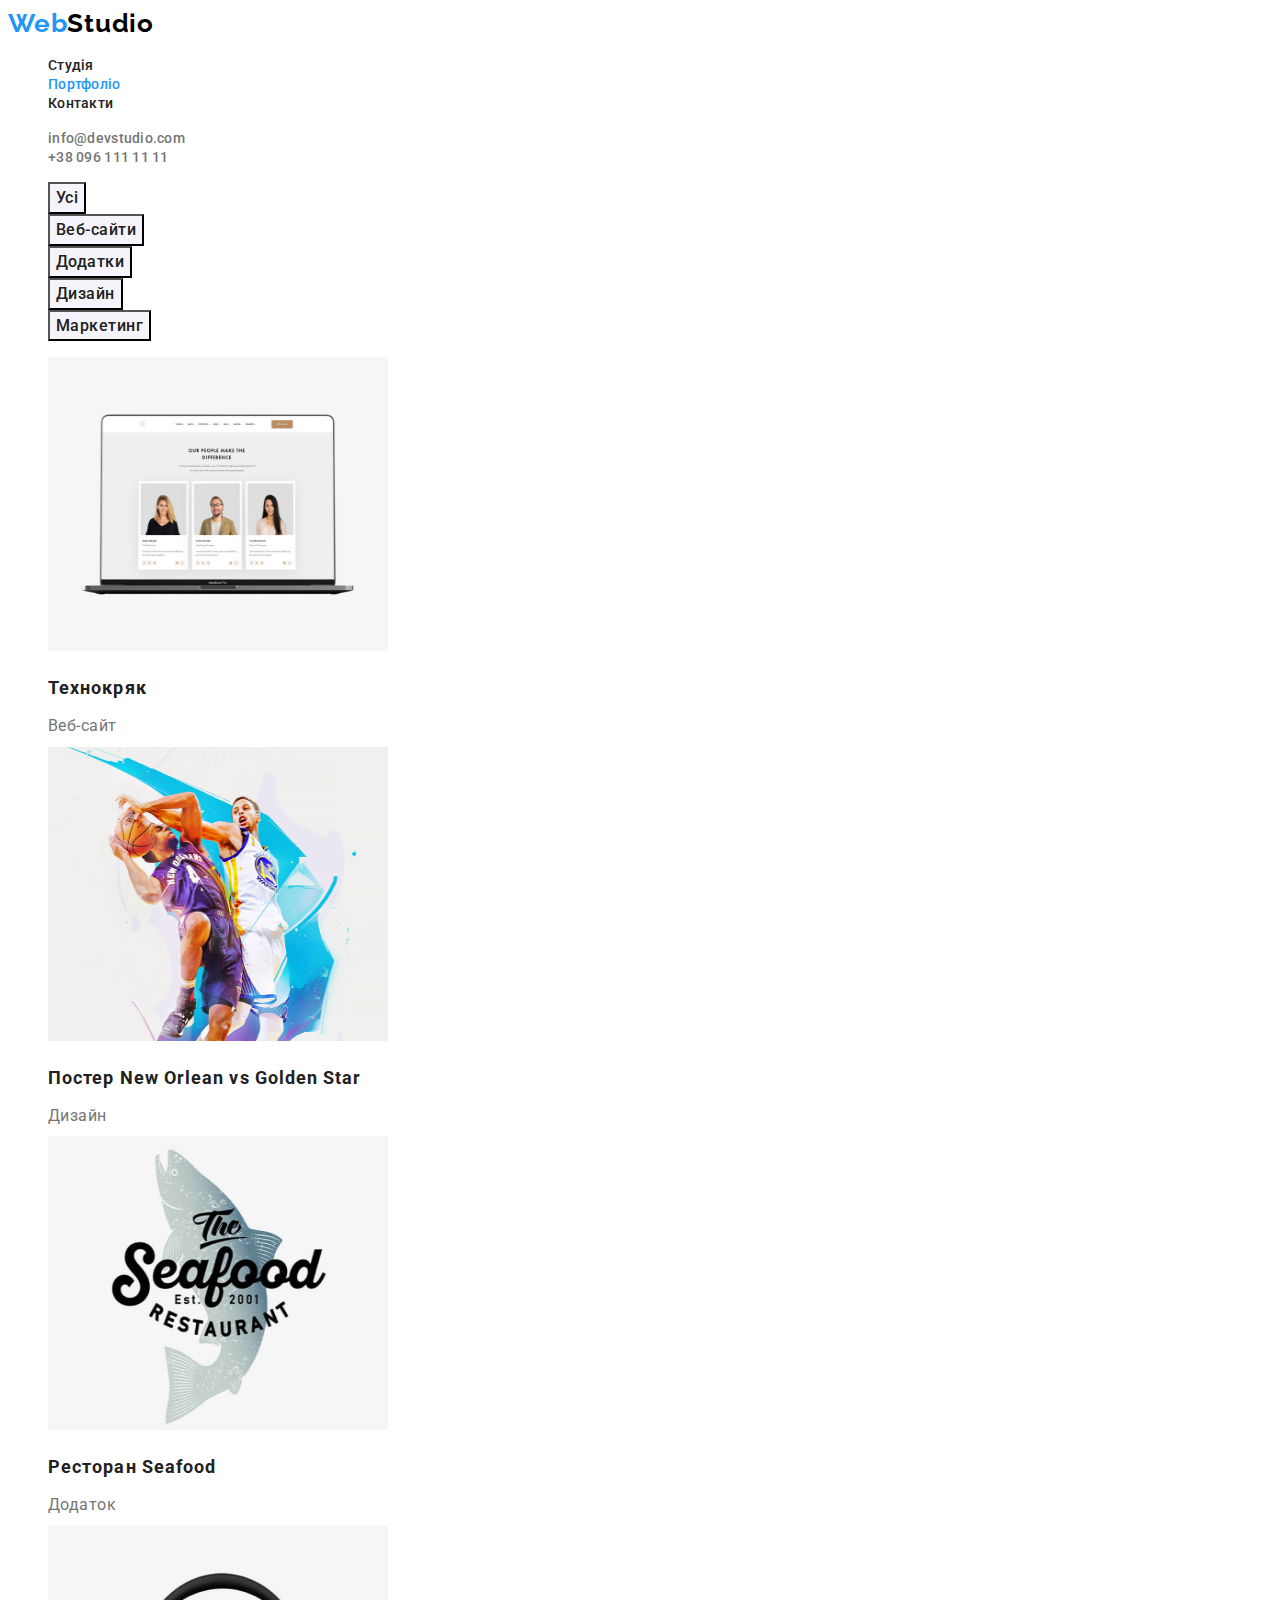
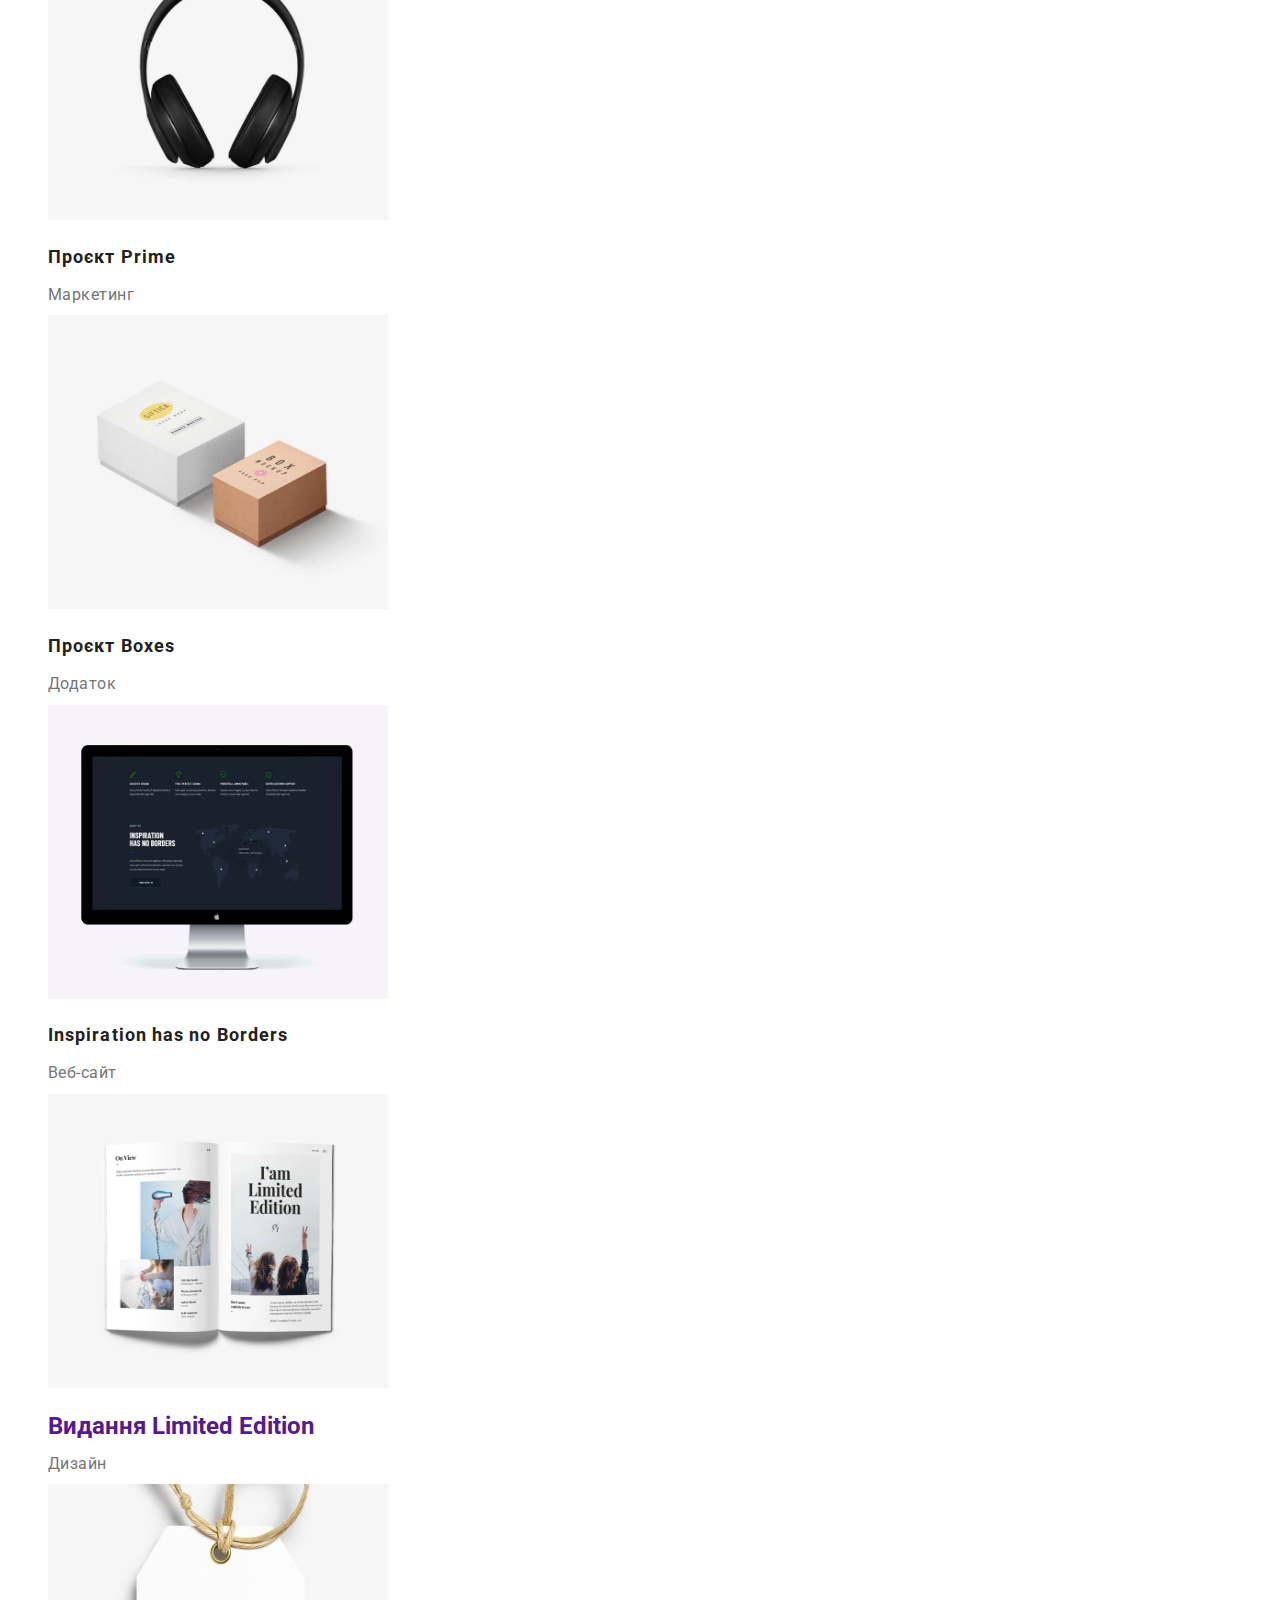
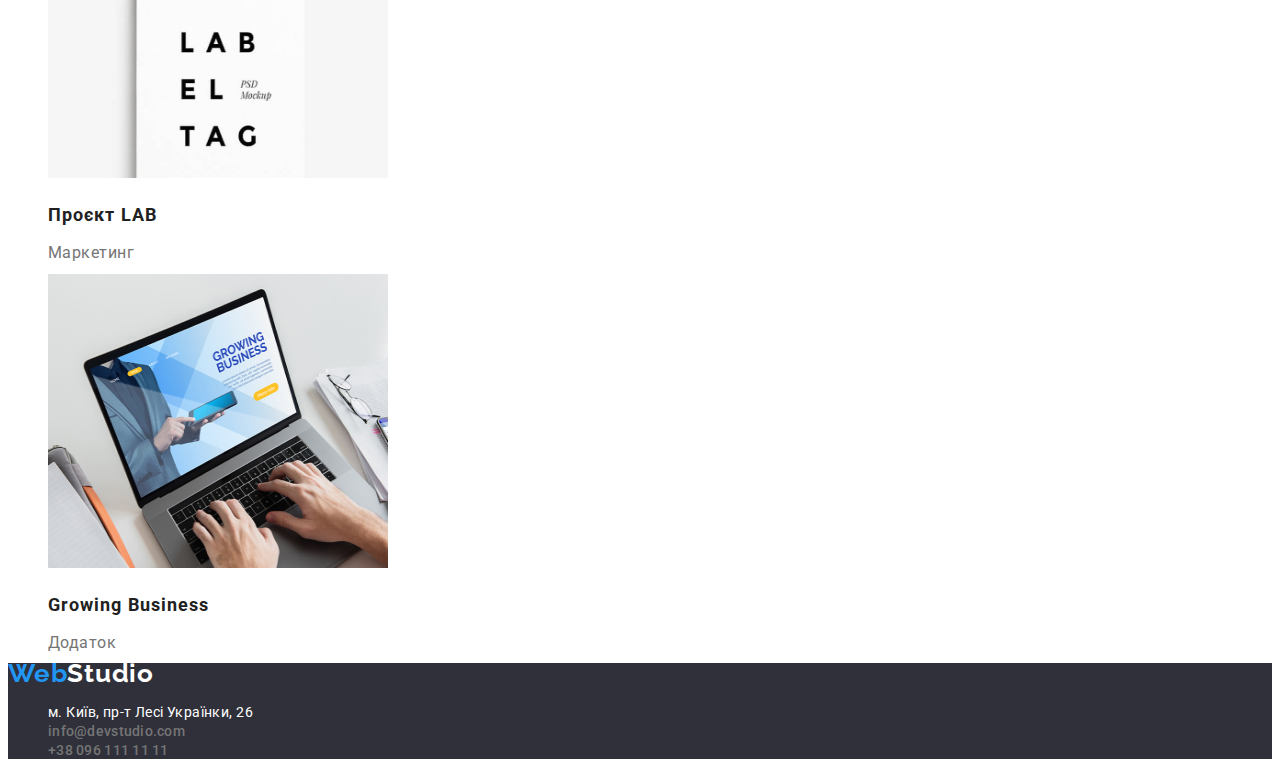
==== commit 14fafb2f: "done" ====
--- a/portfolio.html
+++ b/portfolio.html
@@ -17,9 +17,9 @@
 
 <nav>
     <ul class="nav">
-    <li class="nav-item"><a href="./index.html" class="nav-link">Студія</a></li>
-    <li class="nav-item"><a href="./portfolio.html" class="nav-link">Портфоліо</a></li>
-    <li class="nav-item"><a href="#Портфоліо" class="nav-link">Контакти</a></li>
+    <li class="nav-item"><a class="link nav-link" href="./index.html" class="nav-link">Студія</a></li>
+    <li class="nav-item"><a class="link nav-link portfolio" href="./portfolio.html" class="nav-link">Портфоліо</a></li>
+    <li class="nav-item"><a class="link nav-link" href="#Портфоліо" class="nav-link">Контакти</a></li>
 </ul>
 </nav>
 <ul>
@@ -82,7 +82,7 @@
     <li> <a href="" class="portfolio-link"><img src="./image/portfolio/img-pf-7.png" alt="зображення відкритої книги"
         width="340"
         height="294">
-        <h2 class="portfolio-title">Видання Limited Edition</h2>
+        <h2 >Видання Limited Edition</h2>
         <p class="portfolio-text">Дизайн</p></a>
     </li>
     <li> <a href="" class="portfolio-link"><img src="./image/portfolio/img-pf-8.png" alt="зображення рекламної бірки компанії"
--- a/css/styles.css
+++ b/css/styles.css
@@ -25,8 +25,6 @@
 }
 
 /* header */
-.header {
-}
 
 .logo {
     text-decoration: none;
@@ -44,6 +42,11 @@
 
 .nav-item {
     list-style-type:none;
+}
+
+.nav .studio,
+.nav .portfolio {
+    color: var(--accent-color);
 }
 
 
